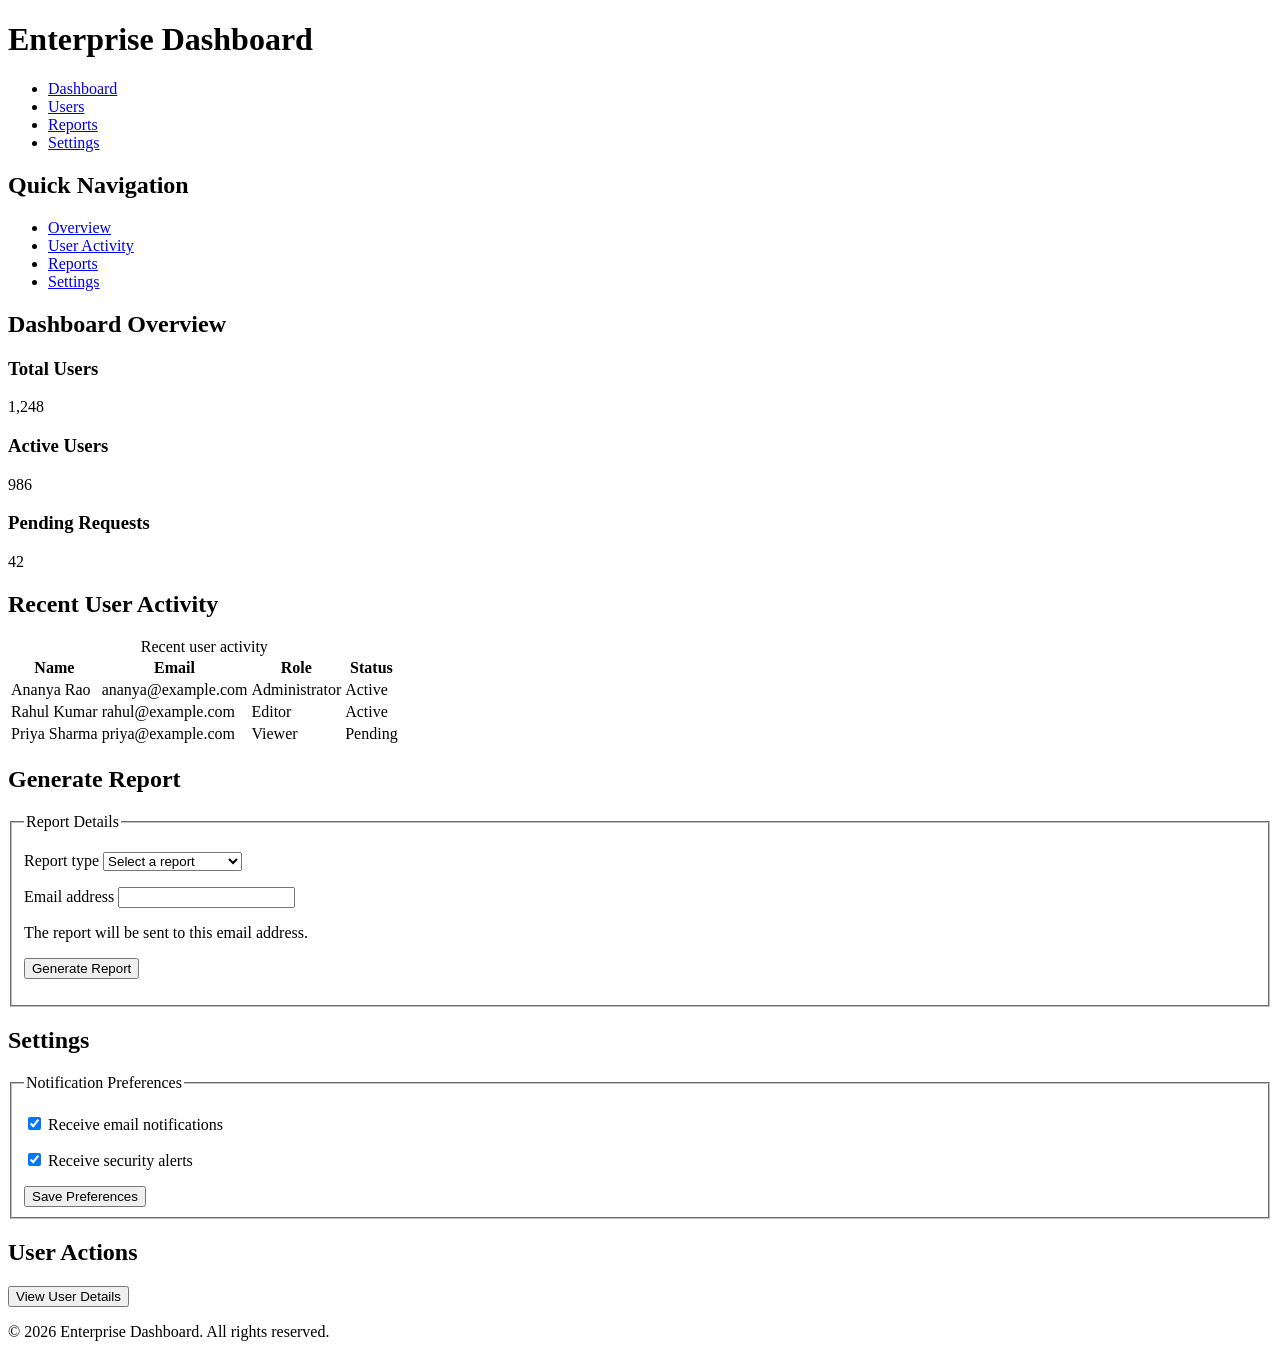
==== task-3/index.html @ 2f781259 "Add initial HTML structure for Enterprise Dashboard This is the initial commit of the Enterprise Das" ====
<!DOCTYPE html>
<html lang="en">
<head>
  <meta charset="UTF-8">
  <meta name="viewport" content="width=device-width, initial-scale=1.0">
  <meta name="description" content="Accessible enterprise dashboard">
  <title>Enterprise Dashboard</title>
</head>

<body>
  <header>
    <h1>Enterprise Dashboard</h1>

    <nav aria-label="Primary navigation">
      <ul>
        <li><a href="index.html" aria-current="page">Dashboard</a></li>
        <li><a href="users.html">Users</a></li>
        <li><a href="#reports">Reports</a></li>
        <li><a href="#settings">Settings</a></li>
      </ul>
    </nav>
  </header>

  <aside aria-label="Sidebar">
    <h2>Quick Navigation</h2>

    <nav aria-label="Sidebar navigation">
      <ul>
        <li><a href="#overview">Overview</a></li>
        <li><a href="#users">User Activity</a></li>
        <li><a href="#reports">Reports</a></li>
        <li><a href="#settings">Settings</a></li>
      </ul>
    </nav>
  </aside>

  <main>
    <section id="overview" aria-labelledby="overview-heading">
      <h2 id="overview-heading">Dashboard Overview</h2>

      <article>
        <h3>Total Users</h3>
        <p>1,248</p>
      </article>

      <article>
        <h3>Active Users</h3>
        <p>986</p>
      </article>

      <article>
        <h3>Pending Requests</h3>
        <p>42</p>
      </article>
    </section>

    <section id="users" aria-labelledby="users-heading">
      <h2 id="users-heading">Recent User Activity</h2>

      <table>
        <caption>Recent user activity</caption>
        <thead>
          <tr>
            <th scope="col">Name</th>
            <th scope="col">Email</th>
            <th scope="col">Role</th>
            <th scope="col">Status</th>
          </tr>
        </thead>

        <tbody>
          <tr>
            <td>Ananya Rao</td>
            <td>ananya@example.com</td>
            <td>Administrator</td>
            <td>Active</td>
          </tr>
          <tr>
            <td>Rahul Kumar</td>
            <td>rahul@example.com</td>
            <td>Editor</td>
            <td>Active</td>
          </tr>
          <tr>
            <td>Priya Sharma</td>
            <td>priya@example.com</td>
            <td>Viewer</td>
            <td>Pending</td>
          </tr>
        </tbody>
      </table>
    </section>

    <section id="reports" aria-labelledby="reports-heading">
      <h2 id="reports-heading">Generate Report</h2>

      <form action="#" method="get">
        <fieldset>
          <legend>Report Details</legend>

          <p>
            <label for="report-type">Report type</label>
            <select id="report-type" name="report-type" required>
              <option value="">Select a report</option>
              <option value="users">User Report</option>
              <option value="activity">Activity Report</option>
              <option value="accessibility">Accessibility Report</option>
            </select>
          </p>

          <p>
            <label for="report-email">Email address</label>
            <input
              type="email"
              id="report-email"
              name="report-email"
              autocomplete="email"
              required
              aria-describedby="email-help"
            >
          </p>

          <p id="email-help">
            The report will be sent to this email address.
          </p>

          <p>
            <button type="submit">Generate Report</button>
          </p>
        </fieldset>
      </form>
    </section>

    <section id="settings" aria-labelledby="settings-heading">
      <h2 id="settings-heading">Settings</h2>

      <form action="#" method="get">
        <fieldset>
          <legend>Notification Preferences</legend>

          <p>
            <input
              type="checkbox"
              id="email-notifications"
              name="email-notifications"
              checked
            >
            <label for="email-notifications">
              Receive email notifications
            </label>
          </p>

          <p>
            <input
              type="checkbox"
              id="security-alerts"
              name="security-alerts"
              checked
            >
            <label for="security-alerts">
              Receive security alerts
            </label>
          </p>

          <button type="submit">Save Preferences</button>
        </fieldset>
      </form>
    </section>

    <section aria-labelledby="modal-heading">
      <h2 id="modal-heading">User Actions</h2>

      <button
        type="button"
        aria-haspopup="dialog"
        aria-controls="user-dialog"
      >
        View User Details
      </button>

      <dialog id="user-dialog" aria-labelledby="dialog-title">
        <h2 id="dialog-title">User Details</h2>

        <p>Additional user information can be displayed here.</p>

        <form method="dialog">
          <button type="submit">Close</button>
        </form>
      </dialog>
    </section>
  </main>

  <footer>
    <p>&copy; 2026 Enterprise Dashboard. All rights reserved.</p>
  </footer>
</body>
</html>
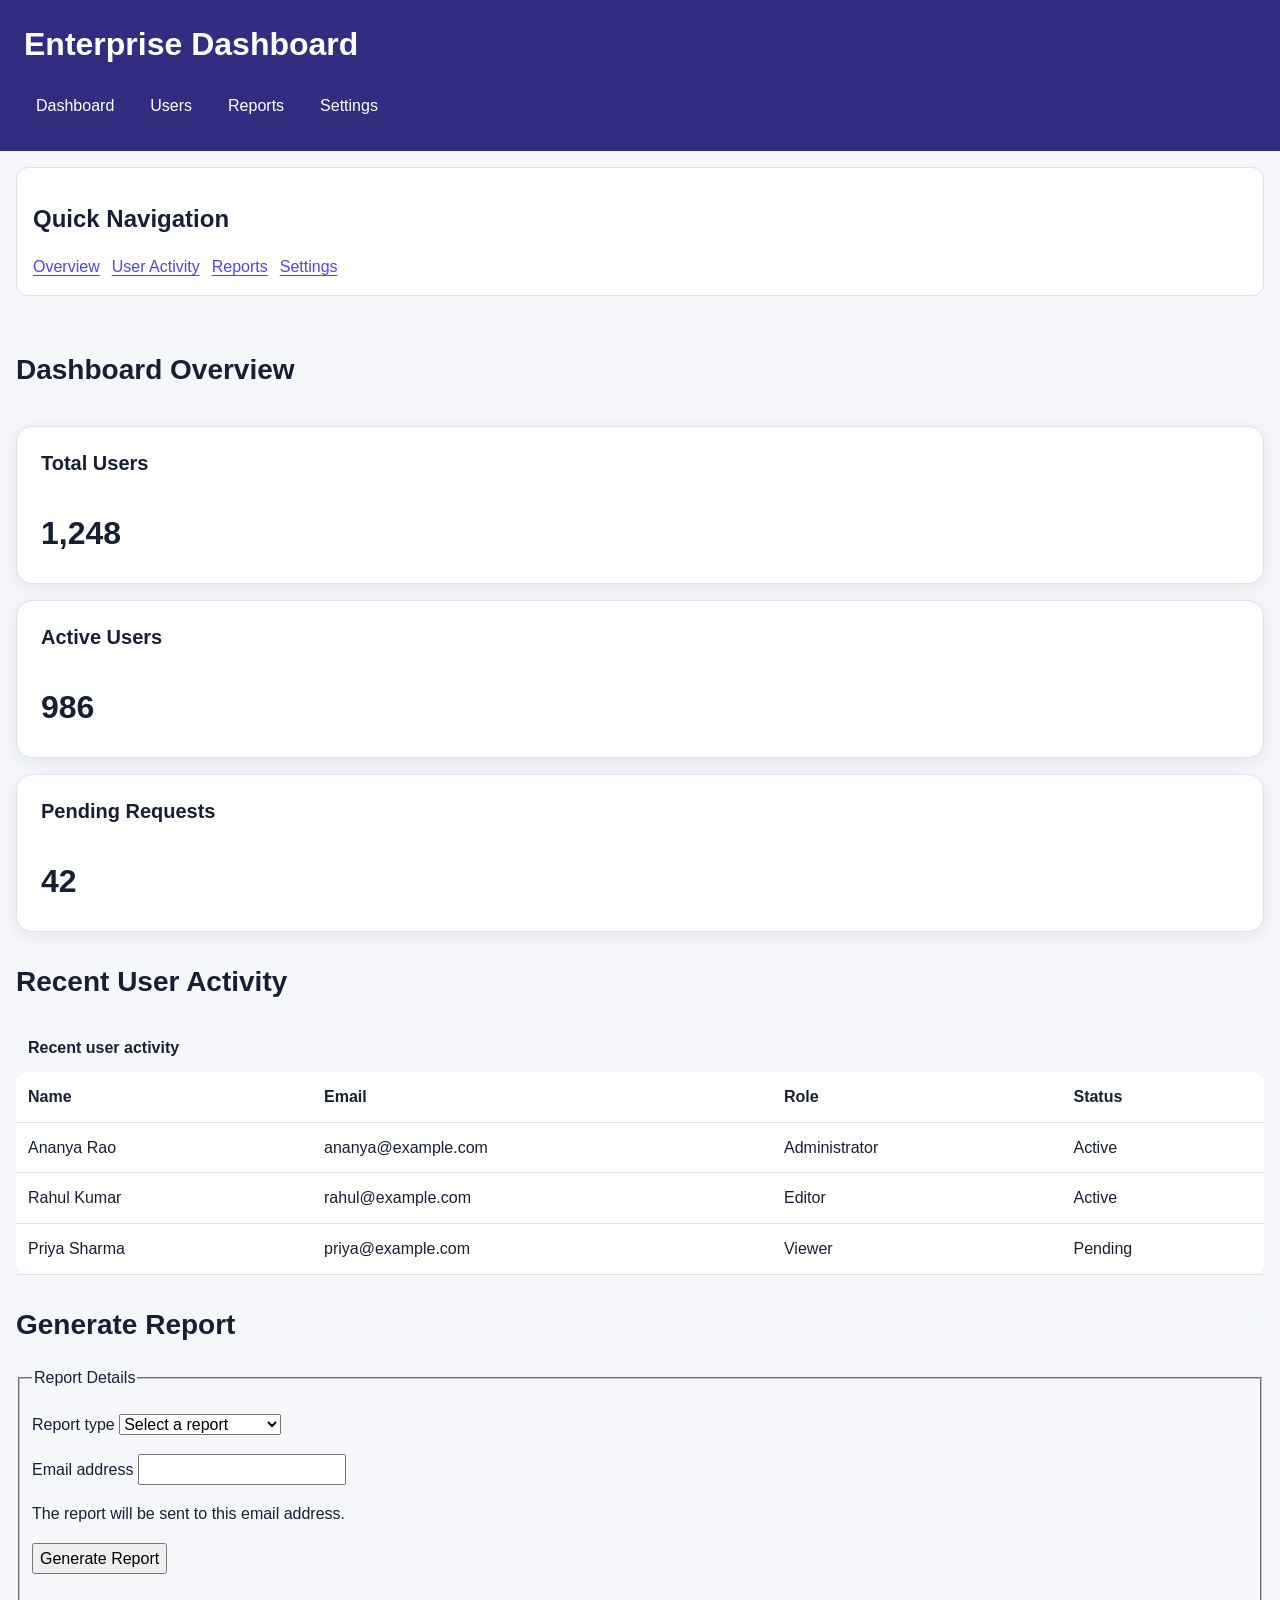
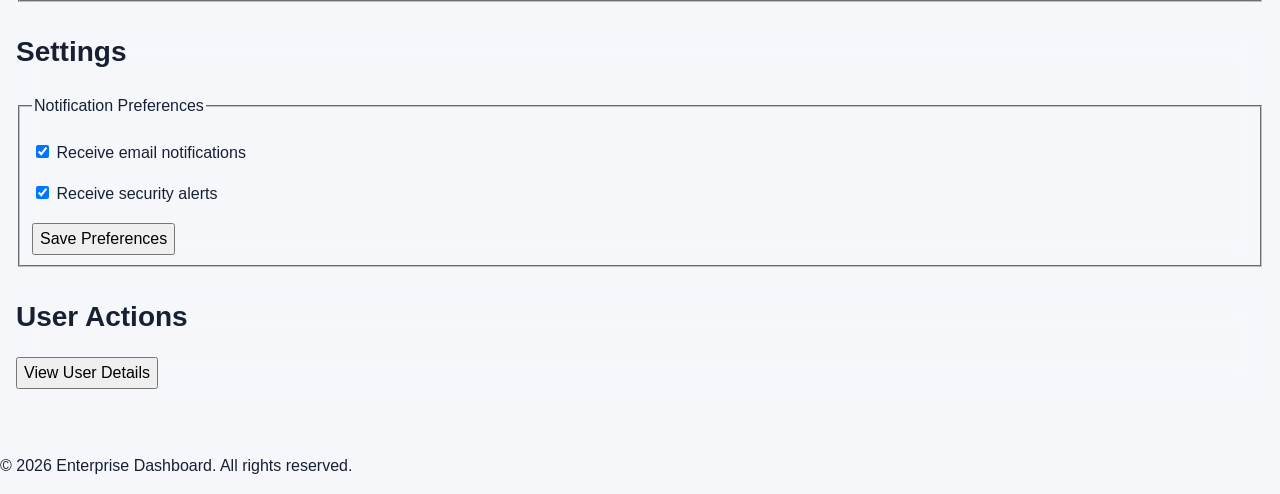
==== commit 10c7661e: "Add stylesheet link for task-4 style.css" ====
--- a/task-3/index.html
+++ b/task-3/index.html
@@ -4,6 +4,7 @@
   <meta charset="UTF-8">
   <meta name="viewport" content="width=device-width, initial-scale=1.0">
   <meta name="description" content="Accessible enterprise dashboard">
+  <link rel="stylesheet" href="../task-4/style.css">
   <title>Enterprise Dashboard</title>
 </head>
 
--- a/task-4/style.css
+++ b/task-4/style.css
@@ -0,0 +1,241 @@
+/* ========================================
+   TASK 4: RESPONSIVE DESIGN SYSTEM
+   ======================================== */
+
+/* 1. Design tokens */
+:root {
+  color-scheme: light;
+
+  --color-primary: #4f46e5;
+  --color-primary-hover: #3730a3;
+  --color-background: #f5f7fb;
+  --color-surface: #ffffff;
+  --color-text: #172033;
+  --color-muted: #475569;
+  --color-border: #dbe2ea;
+  --color-success: #166534;
+
+  --font-family: Arial, Helvetica, sans-serif;
+  --font-sm: 0.875rem;
+  --font-base: 1rem;
+  --font-lg: 1.25rem;
+  --font-xl: 1.75rem;
+  --font-heading: 2rem;
+
+  --space-1: 0.25rem;
+  --space-2: 0.5rem;
+  --space-3: 0.75rem;
+  --space-4: 1rem;
+  --space-6: 1.5rem;
+  --space-8: 2rem;
+  --space-12: 3rem;
+
+  --radius-sm: 0.375rem;
+  --radius-md: 0.75rem;
+  --radius-lg: 1rem;
+
+  --shadow-card: 0 4px 18px rgba(15, 23, 42, 0.08);
+  --transition-fast: 180ms ease;
+}
+
+/* 2. Dark theme variables */
+[data-theme="dark"] {
+  color-scheme: dark;
+
+  --color-background: #0f172a;
+  --color-surface: #1e293b;
+  --color-text: #f8fafc;
+  --color-muted: #cbd5e1;
+  --color-border: #475569;
+  --color-primary: #a5b4fc;
+  --color-primary-hover: #c7d2fe;
+  --color-success: #86efac;
+
+  --shadow-card: 0 4px 18px rgba(0, 0, 0, 0.25);
+}
+
+/* 3. Base styles */
+* {
+  box-sizing: border-box;
+}
+
+html {
+  scroll-behavior: smooth;
+}
+
+body {
+  margin: 0;
+  min-width: 0;
+  font-family: var(--font-family);
+  font-size: var(--font-base);
+  line-height: 1.6;
+  color: var(--color-text);
+  background: var(--color-background);
+}
+
+img,
+video,
+iframe {
+  max-width: 100%;
+}
+
+h1,
+h2,
+h3 {
+  line-height: 1.25;
+  overflow-wrap: anywhere;
+}
+
+a {
+  color: var(--color-primary);
+  text-underline-offset: 0.2em;
+}
+
+a:hover {
+  color: var(--color-primary-hover);
+}
+
+a:focus-visible,
+button:focus-visible,
+input:focus-visible,
+select:focus-visible {
+  outline: 3px solid var(--color-primary);
+  outline-offset: 3px;
+}
+
+button,
+input,
+select {
+  max-width: 100%;
+  font: inherit;
+}
+
+button {
+  cursor: pointer;
+}
+
+/* 4. Header and navigation */
+header {
+  padding: var(--space-6);
+  color: #ffffff;
+  background: #312e81;
+}
+
+header h1 {
+  margin-top: 0;
+  font-size: var(--font-heading);
+}
+
+header nav ul,
+aside nav ul {
+  display: flex;
+  flex-wrap: wrap;
+  gap: var(--space-3);
+  padding: 0;
+  margin: var(--space-4) 0 0;
+  list-style: none;
+}
+
+header nav a {
+  display: inline-block;
+  padding: var(--space-2) var(--space-3);
+  color: #ffffff;
+  border-radius: var(--radius-sm);
+  text-decoration: none;
+}
+
+header nav a:hover,
+header nav a:focus-visible {
+  background: rgba(255, 255, 255, 0.16);
+}
+
+/* 5. Mobile-first page layout */
+body > aside {
+  margin: var(--space-4);
+  padding: var(--space-4);
+  background: var(--color-surface);
+  border: 1px solid var(--color-border);
+  border-radius: var(--radius-md);
+}
+
+body > main {
+  width: 100%;
+  min-width: 0;
+  padding: var(--space-4);
+}
+
+main section {
+  min-width: 0;
+  margin-bottom: var(--space-8);
+}
+
+main section > h2 {
+  font-size: var(--font-xl);
+}
+
+/* 6. Dashboard cards */
+#overview,
+#summary {
+  display: grid;
+  grid-template-columns: minmax(0, 1fr);
+  gap: var(--space-4);
+}
+
+#overview article,
+#summary article {
+  min-width: 0;
+  padding: var(--space-6);
+  background: var(--color-surface);
+  border: 1px solid var(--color-border);
+  border-radius: var(--radius-lg);
+  box-shadow: var(--shadow-card);
+  transition: transform var(--transition-fast),
+              box-shadow var(--transition-fast);
+}
+
+#overview article:hover,
+#summary article:hover {
+  transform: translateY(-2px);
+  box-shadow: 0 8px 24px rgba(15, 23, 42, 0.12);
+}
+
+#overview article h3,
+#summary article h3 {
+  margin-top: 0;
+  font-size: var(--font-lg);
+}
+
+#overview article p,
+#summary article p {
+  margin-bottom: 0;
+  font-size: var(--font-heading);
+  font-weight: 700;
+}
+
+/* 7. Glass-style panels */
+main section,
+body > aside {
+  backdrop-filter: blur(12px);
+  -webkit-backdrop-filter: blur(12px);
+}
+
+/* 8. Responsive tables */
+table {
+  width: 100%;
+  border-collapse: collapse;
+  background: var(--color-surface);
+  border-radius: var(--radius-md);
+}
+
+caption {
+  padding: var(--space-3);
+  font-weight: 700;
+  text-align: left;
+}
+
+th,
+td {
+  padding: var(--space-3);
+  text-align: left;
+  border-bottom: 1px solid var(--color-border);
+ 
